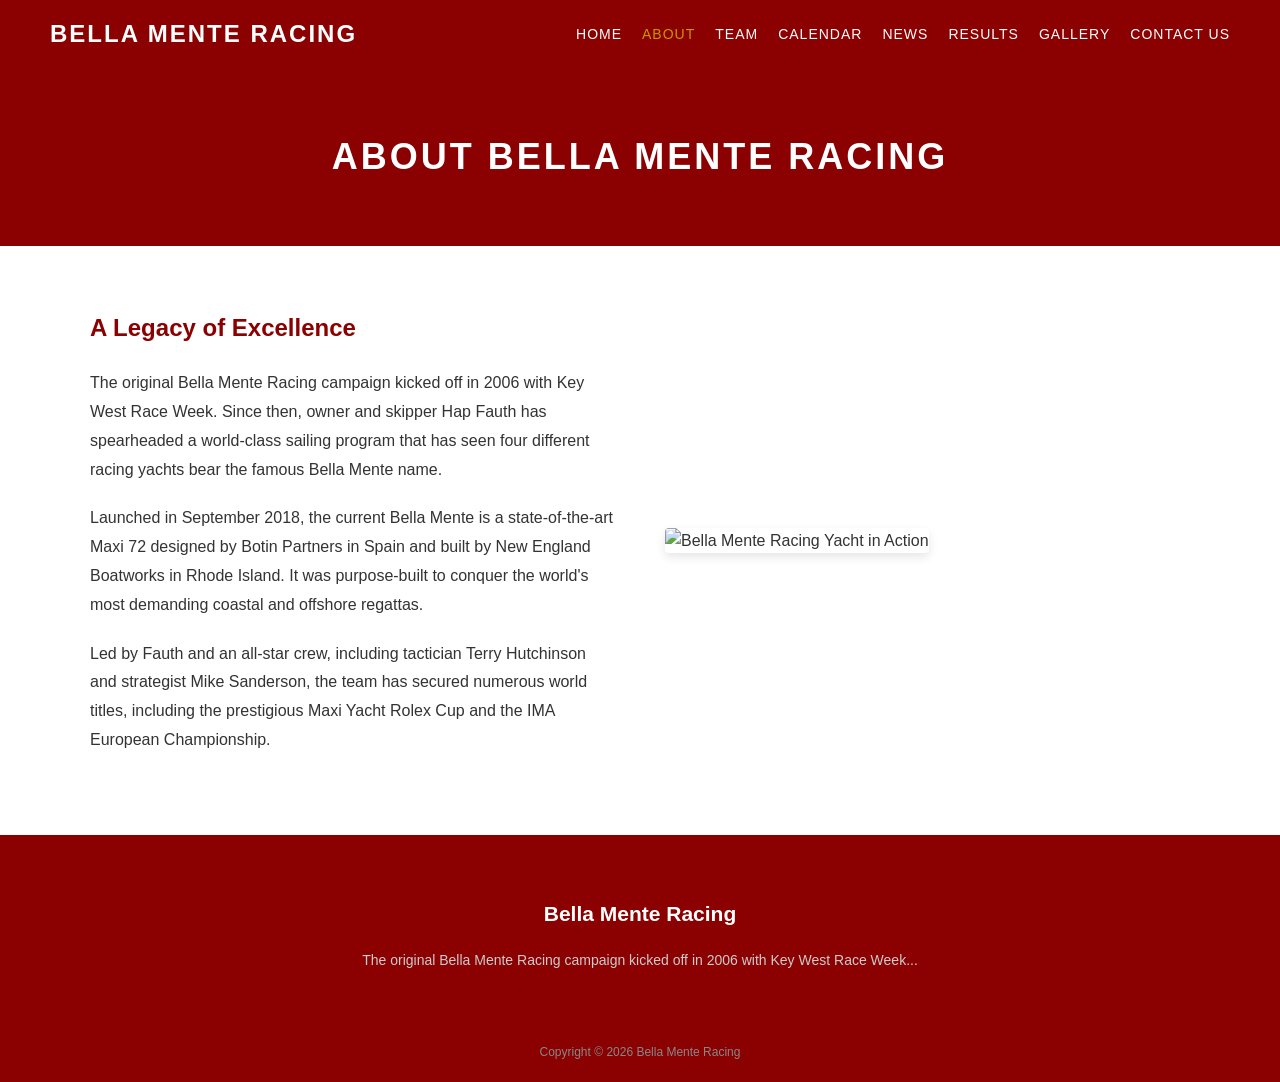
==== about.html @ 1ba70d37 "Initial commit" ====
<!DOCTYPE html>
<html lang="en">
<head>
    <meta charset="UTF-8">
    <meta name="viewport" content="width=device-width, initial-scale=1.0">
    <title>About | Bella Mente Racing</title>
    <link rel="stylesheet" href="style.css">
</head>
<body>
    <header>
        <div class="logo">Bella Mente Racing</div>
        <nav>
            <ul>
                <li><a href="index.html">Home</a></li>
                <li><a href="about.html" class="active">About</a></li>
                <li><a href="team.html">Team</a></li>
                <li><a href="calendar.html">Calendar</a></li>
                <li><a href="news.html">News</a></li>
                <li><a href="results.html">Results</a></li>
                <li><a href="gallery.html">Gallery</a></li>
                <li><a href="contact.html">Contact Us</a></li>
            </ul>
        </nav>
    </header>

    <div class="page-header"><h1>About Bella Mente Racing</h1></div>
    <section class="section-container">
        <div class="about-section">
            <div class="about-text">
                <h2 style="color: var(--primary-color); margin-bottom: 20px;">A Legacy of Excellence</h2>
                <p>The original Bella Mente Racing campaign kicked off in 2006 with Key West Race Week. Since then, owner and skipper Hap Fauth has spearheaded a world-class sailing program that has seen four different racing yachts bear the famous Bella Mente name.</p>
                <p>Launched in September 2018, the current Bella Mente is a state-of-the-art Maxi 72 designed by Botin Partners in Spain and built by New England Boatworks in Rhode Island. It was purpose-built to conquer the world's most demanding coastal and offshore regattas.</p>
                <p>Led by Fauth and an all-star crew, including tactician Terry Hutchinson and strategist Mike Sanderson, the team has secured numerous world titles, including the prestigious Maxi Yacht Rolex Cup and the IMA European Championship.</p>
            </div>
            <div class="about-image">
                <img src="https://images.unsplash.com/photo-1590453531349-21652431fae8?ixlib=rb-4.0.3&auto=format&fit=crop&w=800&q=80" alt="Bella Mente Racing Yacht in Action">
            </div>
        </div>
    </section>

    <footer>
        <div class="footer-content">
            <div class="footer-about">
                <h2 style="margin-bottom: 15px; color: white;">Bella Mente Racing</h2>
                <p>The original Bella Mente Racing campaign kicked off in 2006 with Key West Race Week...</p>
            </div>
            <div class="copyright">Copyright &copy; 2026 Bella Mente Racing</div>
        </div>
    </footer>
</body>
</html>
---- style.css ----
/* ==========================================================================
   1. CORE VARIABLES & BASE STYLES
   ========================================================================== */
:root {
    --primary-color: #8B0000; /* Leading Edge Red */
    --secondary-color: #f4f4f4; /* Light Gray */
    --accent-color: #c99700; /* Gold/Yellow */
    --text-dark: #333333;
    --text-light: #ffffff;
    --font-family: 'Helvetica Neue', Helvetica, Arial, sans-serif;
}

* { margin: 0; padding: 0; box-sizing: border-box; }
body { font-family: var(--font-family); color: var(--text-dark); line-height: 1.6; background-color: #ffffff; }
a { text-decoration: none; color: inherit; }

/* ==========================================================================
   2. SHARED LAYOUT COMPONENTS (Header, Footer, Containers)
   ========================================================================== */
header { background-color: var(--primary-color); color: var(--text-light); padding: 15px 50px; display: flex; justify-content: space-between; align-items: center; position: sticky; top: 0; z-index: 1000; }
.logo { font-size: 24px; font-weight: bold; text-transform: uppercase; letter-spacing: 2px; }
nav ul { list-style: none; display: flex; gap: 20px; }
nav ul li a { font-size: 14px; text-transform: uppercase; letter-spacing: 1px; transition: color 0.3s ease; }
nav ul li a:hover, nav ul li a.active { color: var(--accent-color); }

.page-header { background-color: var(--primary-color); color: var(--text-light); padding: 60px 20px; text-align: center; }
.page-header h1 { font-size: 36px; text-transform: uppercase; letter-spacing: 3px; }

.section-container { padding: 60px 50px; max-width: 1200px; margin: 0 auto; }
.section-title { text-align: center; font-size: 32px; text-transform: uppercase; letter-spacing: 2px; margin-bottom: 40px; color: var(--primary-color); }

footer { background-color: var(--primary-color); color: var(--text-light); padding: 60px 50px 20px; }
.footer-content { max-width: 1200px; margin: 0 auto; display: grid; grid-template-columns: 1fr; text-align: center; gap: 30px; }
.footer-about { max-width: 800px; margin: 0 auto; font-size: 14px; line-height: 1.8; color: #ccc; }
.footer-links { margin-top: 20px; display: flex; justify-content: center; gap: 20px; font-size: 12px; text-transform: uppercase; }
.footer-links a:hover { color: var(--accent-color); }
.copyright { margin-top: 40px; font-size: 12px; color: #888; }

/* ==========================================================================
   3. HOME PAGE STYLES (Rotating Hero Slider)
   ========================================================================== */
.hero-slider {
    position: relative;
    height: 70vh;
    overflow: hidden;
    display: flex;
    flex-direction: column;
    justify-content: center;
    align-items: center;
    color: var(--text-light);
    text-align: center;
}

.slide {
    position: absolute;
    top: 0;
    left: 0;
    width: 100%;
    height: 100%;
    background-size: cover;
    background-position: center;
    opacity: 0;
    transition: opacity 1s ease-in-out; /* Smooth crossfade effect */
    z-index: 1;
}

.slide.active {
    opacity: 1;
}

.hero-content {
    position: relative;
    z-index: 2; /* Ensures text stays on top of the rotating images */
}

.hero-content h1 {
    font-size: 48px;
    text-transform: uppercase;
    letter-spacing: 4px;
    margin-bottom: 20px;
}
/* Slider Manual Navigation Buttons */
.slider-btn {
    position: absolute;
    top: 50%;
    transform: translateY(-50%);
    background-color: rgba(0, 0, 0, 0.3);
    color: white;
    border: none;
    padding: 15px 20px;
    font-size: 24px;
    cursor: pointer;
    z-index: 10;
    transition: background-color 0.3s ease;
    border-radius: 4px;
}

.slider-btn:hover {
    background-color: var(--accent-color); /* Turns gold on hover */
}

.prev-btn {
    left: 20px;
}

.next-btn {
    right: 20px;
}

.news-grid { display: grid; grid-template-columns: repeat(auto-fit, minmax(300px, 1fr)); gap: 30px; }
.news-card { background-color: var(--secondary-color); border-radius: 4px; overflow: hidden; transition: transform 0.3s ease; }
.news-card:hover { transform: translateY(-5px); }
.news-image { height: 200px; background-color: #ccc; background-image: url('https://images.unsplash.com/photo-1570188091176-65be7d4783eb?ixlib=rb-4.0.3&auto=format&fit=crop&w=600&q=80'); background-size: cover; background-position: center; }
.news-content { padding: 20px; }
.news-date { font-size: 12px; color: #777; margin-bottom: 10px; display: block; text-transform: uppercase; }
.news-card .news-title { font-size: 18px; font-weight: bold; line-height: 1.4; }
.sponsors { background-color: var(--secondary-color); padding: 40px 50px; text-align: center; }
.sponsors-grid { display: flex; flex-wrap: wrap; justify-content: center; gap: 40px; margin-top: 30px; align-items: center; }
.sponsor-item { font-size: 18px; font-weight: bold; color: #555; text-transform: uppercase; }

/* ==========================================================================
   4. ABOUT PAGE STYLES
   ========================================================================== */
.about-section { display: flex; flex-wrap: wrap; gap: 50px; align-items: center; }
.about-text { flex: 1; min-width: 300px; font-size: 16px; line-height: 1.8; }
.about-text p { margin-bottom: 20px; }
.about-image { flex: 1; min-width: 300px; }
.about-image img { width: 100%; border-radius: 4px; box-shadow: 0 4px 10px rgba(0,0,0,0.1); }

/* ==========================================================================
   5. TEAM PAGE STYLES
   ========================================================================== */
.team-grid { display: grid; grid-template-columns: repeat(auto-fit, minmax(250px, 1fr)); gap: 40px; }
.team-member { text-align: center; }
.member-photo { width: 100%; aspect-ratio: 1/1; background-color: var(--secondary-color); object-fit: cover; border-radius: 4px; margin-bottom: 15px; }
.member-name { font-size: 20px; font-weight: bold; color: var(--primary-color); text-transform: uppercase; }
.member-role { font-size: 14px; color: #777; text-transform: uppercase; letter-spacing: 1px; margin-top: 5px; }

/* ==========================================================================
   6. CALENDAR PAGE STYLES
   ========================================================================== */
.calendar-table { width: 100%; border-collapse: collapse; margin-top: 20px; box-shadow: 0 4px 6px rgba(0,0,0,0.05); }
.calendar-table th, .calendar-table td { padding: 20px; text-align: left; border-bottom: 1px solid #ddd; }
.calendar-table th { background-color: var(--primary-color); color: white; text-transform: uppercase; letter-spacing: 1px; font-size: 14px; }
.calendar-table tr:nth-child(even) { background-color: #fafafa; }
.calendar-table tr:hover { background-color: #f1f1f1; }
.event-date { font-weight: bold; color: var(--accent-color); white-space: nowrap; }
.event-name { font-size: 18px; font-weight: bold; color: var(--primary-color); }
.event-location { color: #666; font-size: 14px; }

/* ==========================================================================
   7. NEWS PAGE STYLES (Blog Roll)
   ========================================================================== */
.news-list { display: flex; flex-direction: column; gap: 30px; max-width: 900px; margin: 0 auto; }
.news-item { border-bottom: 1px solid #eee; padding-bottom: 20px; }
.news-item:last-child { border-bottom: none; }
.news-meta { font-size: 13px; color: var(--accent-color); font-weight: bold; margin-bottom: 8px; text-transform: uppercase; }
.news-item .news-title { font-size: 22px; color: var(--primary-color); margin-bottom: 10px; }
.news-item .news-title a:hover { color: var(--accent-color); }
.read-more { font-size: 14px; font-weight: bold; text-transform: uppercase; border-bottom: 2px solid var(--accent-color); padding-bottom: 2px; }

/* ==========================================================================
   8. RESULTS PAGE STYLES
   ========================================================================== */
.year-block { margin-bottom: 40px; max-width: 900px; margin: 0 auto; }
.year-title { background-color: var(--primary-color); color: white; padding: 10px 20px; font-size: 24px; margin-bottom: 20px; display: inline-block; }
.result-item { display: flex; justify-content: space-between; padding: 15px 0; border-bottom: 1px solid #ddd; }
.result-event { font-weight: bold; font-size: 16px; color: var(--text-dark); width: 60%; }
.result-position { font-weight: bold; color: var(--accent-color); text-transform: uppercase; text-align: right; width: 40%; }

/* ==========================================================================
   9. GALLERY PAGE STYLES
   ========================================================================== */
.gallery-grid { display: grid; grid-template-columns: repeat(auto-fill, minmax(300px, 1fr)); gap: 15px; }
.gallery-item { width: 100%; height: 250px; object-fit: cover; border-radius: 4px; transition: opacity 0.3s ease; cursor: pointer; }
.gallery-item:hover { opacity: 0.8; }

/* ==========================================================================
   10. CONTACT PAGE STYLES
   ========================================================================== */
.contact-wrapper { max-width: 600px; margin: 0 auto; background: var(--secondary-color); padding: 40px; border-radius: 8px; }
.form-group { margin-bottom: 20px; }
.form-group label { display: block; font-weight: bold; margin-bottom: 8px; font-size: 14px; text-transform: uppercase; }
.form-group input, .form-group textarea { width: 100%; padding: 12px; border: 1px solid #ccc; border-radius: 4px; font-family: var(--font-family); }
.form-group textarea { height: 150px; resize: vertical; }
.submit-btn { background-color: var(--primary-color); color: white; border: none; padding: 15px 30px; font-size: 16px; text-transform: uppercase; letter-spacing: 1px; cursor: pointer; width: 100%; transition: background 0.3s; }
.submit-btn:hover { background-color: var(--accent-color); }

/* ==========================================================================
   11. RESPONSIVE DESIGN
   ========================================================================== */
@media (max-width: 768px) {
    header { flex-direction: column; gap: 15px; }
    nav ul { flex-wrap: wrap; justify-content: center; }
    .hero h1 { font-size: 32px; }
    .calendar-table th, .calendar-table td { padding: 10px; }
    .result-item { flex-direction: column; gap: 5px; }
    .result-position { text-align: left; }
    .result-event, .result-position { width: 100%; }
}
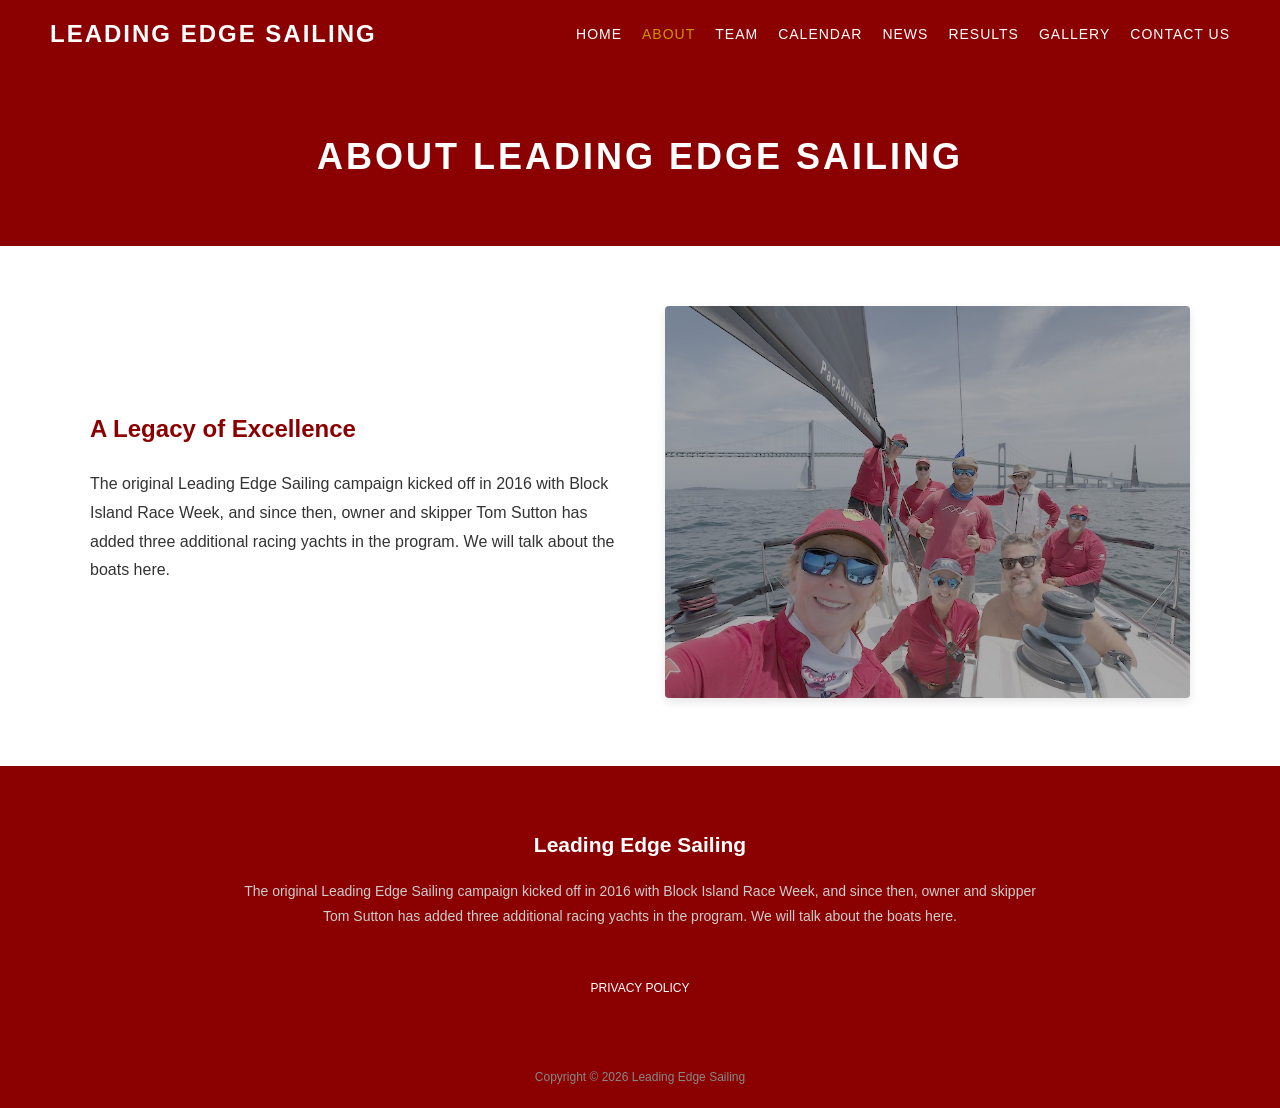
==== commit cc5278e7: "man updates" ====
--- a/about.html
+++ b/about.html
@@ -3,12 +3,12 @@
 <head>
     <meta charset="UTF-8">
     <meta name="viewport" content="width=device-width, initial-scale=1.0">
-    <title>About | Bella Mente Racing</title>
+    <title>About | Leading Edge Sailing</title>
     <link rel="stylesheet" href="style.css">
 </head>
 <body>
     <header>
-        <div class="logo">Bella Mente Racing</div>
+        <div class="logo">Leading Edge Sailing</div>
         <nav>
             <ul>
                 <li><a href="index.html">Home</a></li>
@@ -23,28 +23,31 @@
         </nav>
     </header>
 
-    <div class="page-header"><h1>About Bella Mente Racing</h1></div>
+    <div class="page-header"><h1>About Leading Edge Sailing</h1></div>
     <section class="section-container">
         <div class="about-section">
             <div class="about-text">
                 <h2 style="color: var(--primary-color); margin-bottom: 20px;">A Legacy of Excellence</h2>
-                <p>The original Bella Mente Racing campaign kicked off in 2006 with Key West Race Week. Since then, owner and skipper Hap Fauth has spearheaded a world-class sailing program that has seen four different racing yachts bear the famous Bella Mente name.</p>
-                <p>Launched in September 2018, the current Bella Mente is a state-of-the-art Maxi 72 designed by Botin Partners in Spain and built by New England Boatworks in Rhode Island. It was purpose-built to conquer the world's most demanding coastal and offshore regattas.</p>
-                <p>Led by Fauth and an all-star crew, including tactician Terry Hutchinson and strategist Mike Sanderson, the team has secured numerous world titles, including the prestigious Maxi Yacht Rolex Cup and the IMA European Championship.</p>
+                <p>The original Leading Edge Sailing campaign kicked off in 2016 with Block Island Race Week, and since then, owner and skipper Tom Sutton has added three additional racing yachts in the program. We will talk about the boats here.</p>
+                
             </div>
             <div class="about-image">
-                <img src="https://images.unsplash.com/photo-1590453531349-21652431fae8?ixlib=rb-4.0.3&auto=format&fit=crop&w=800&q=80" alt="Bella Mente Racing Yacht in Action">
-            </div>
+    <img src="img/about1.jpg" alt="Leading Edge Sailing in Action">
+</div>
         </div>
     </section>
 
-    <footer>
+   <footer>
         <div class="footer-content">
             <div class="footer-about">
-                <h2 style="margin-bottom: 15px; color: white;">Bella Mente Racing</h2>
-                <p>The original Bella Mente Racing campaign kicked off in 2006 with Key West Race Week...</p>
+                <h2 style="margin-bottom: 15px; color: white;">Leading Edge Sailing</h2>
+                <p>The original Leading Edge Sailing campaign kicked off in 2016 with Block Island Race Week, and since then, owner and skipper Tom Sutton has added three additional racing yachts in the program. We will talk about the boats here.</p>
             </div>
-            <div class="copyright">Copyright &copy; 2026 Bella Mente Racing</div>
+            <div class="footer-links">
+               <!-- <a href="#">Follow</a>-->
+                <a href="privacy.html">Privacy Policy</a>
+            </div>
+            <div class="copyright">Copyright &copy; 2026 Leading Edge Sailing</div>
         </div>
     </footer>
 </body>
